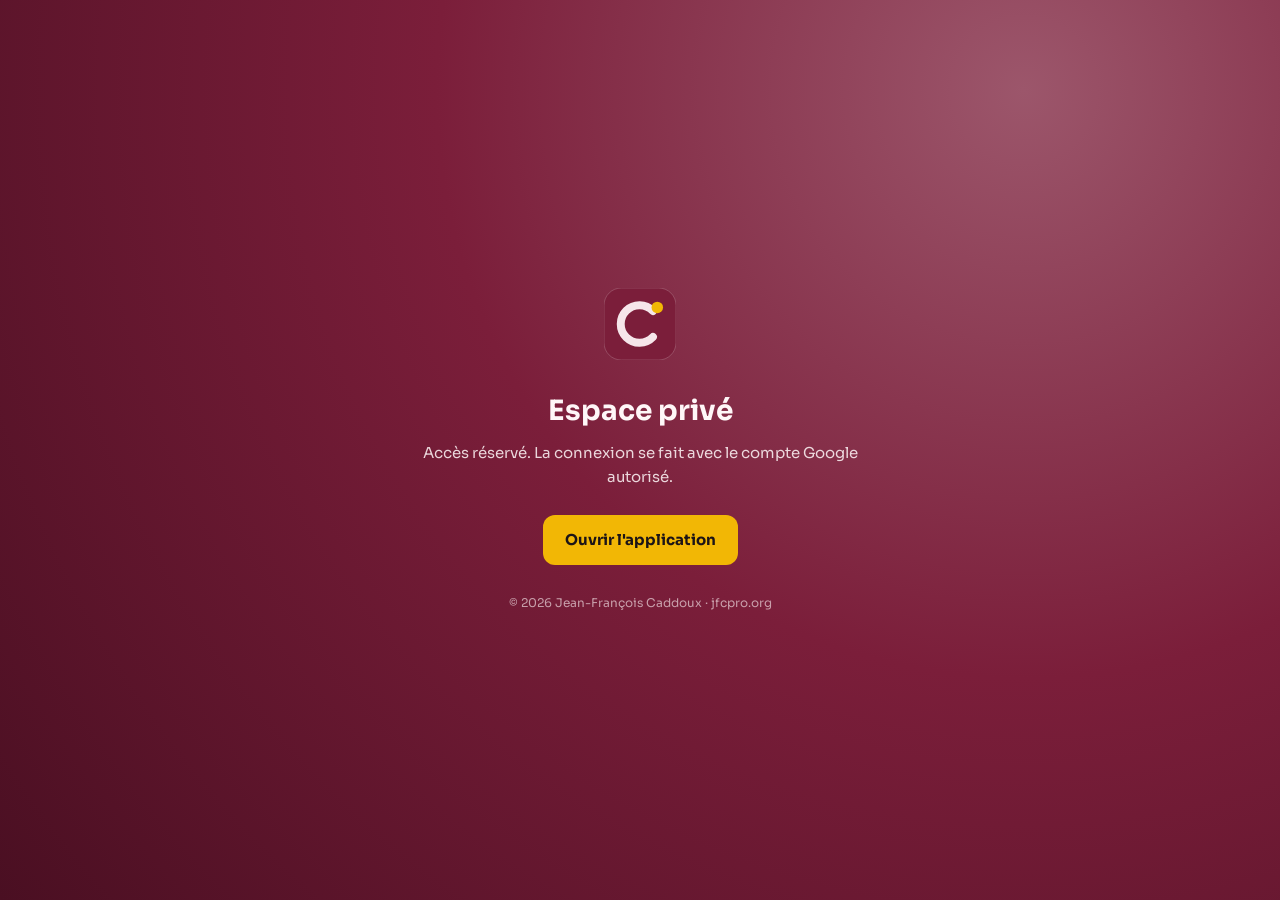
==== espace/index.html @ 615955d3 "Espace privé : application PLAN B (nouvelles pages, rien d'existant modifié) Co-Authored-By: Claude " ====
<!doctype html>
<html lang="fr">
<head>
<meta charset="utf-8">
<meta name="viewport" content="width=device-width, initial-scale=1">
<meta name="robots" content="noindex, nofollow">
<title>Espace privé</title>
<link rel="preconnect" href="https://fonts.googleapis.com">
<link href="https://fonts.googleapis.com/css2?family=Sora:wght@400;600;700&display=swap" rel="stylesheet">
<style>
:root{--bordeaux:#7B1E3A;--dore:#F2B705;--rose:#F6E6EA;--nuit:#1C1417}
*{box-sizing:border-box}
body{margin:0;min-height:100vh;display:grid;place-items:center;background:radial-gradient(circle at 80% 10%,#9C566B 0,#7B1E3A 45%,#4A0F22 100%);color:#FFF7F8;font:400 15px/1.6 "Sora","Segoe UI",system-ui,sans-serif;padding:24px 16px}
.c{max-width:440px;text-align:center}
h1{font-size:28px;margin:22px 0 8px}
p{opacity:.85;margin:0 0 26px}
a.btn{display:inline-block;background:var(--dore);color:var(--nuit);font-weight:700;text-decoration:none;padding:13px 22px;border-radius:12px}
a.btn:focus-visible{outline:2px solid #fff;outline-offset:3px}
small{display:block;margin-top:28px;opacity:.6;font-size:12px}
</style>
</head>
<body>
<div class="c">
  <svg width="72" height="72" viewBox="0 0 100 100" aria-hidden="true"><rect width="100" height="100" rx="24" fill="#7B1E3A" stroke="rgba(255,255,255,.25)"/><path d="M68 32a26 26 0 1 0 0 36" fill="none" stroke="#F6E6EA" stroke-width="11" stroke-linecap="round"/><circle cx="74" cy="27" r="8" fill="#F2B705"/></svg>
  <h1>Espace privé</h1>
  <p>Accès réservé. La connexion se fait avec le compte Google autorisé.</p>
  <a class="btn" id="ouvrir" href="https://script.google.com/macros/s/A_REMPLACER/exec">Ouvrir l'application</a>
  <small>© 2026 Jean-François Caddoux · jfcpro.org</small>
</div>
</body>
</html>
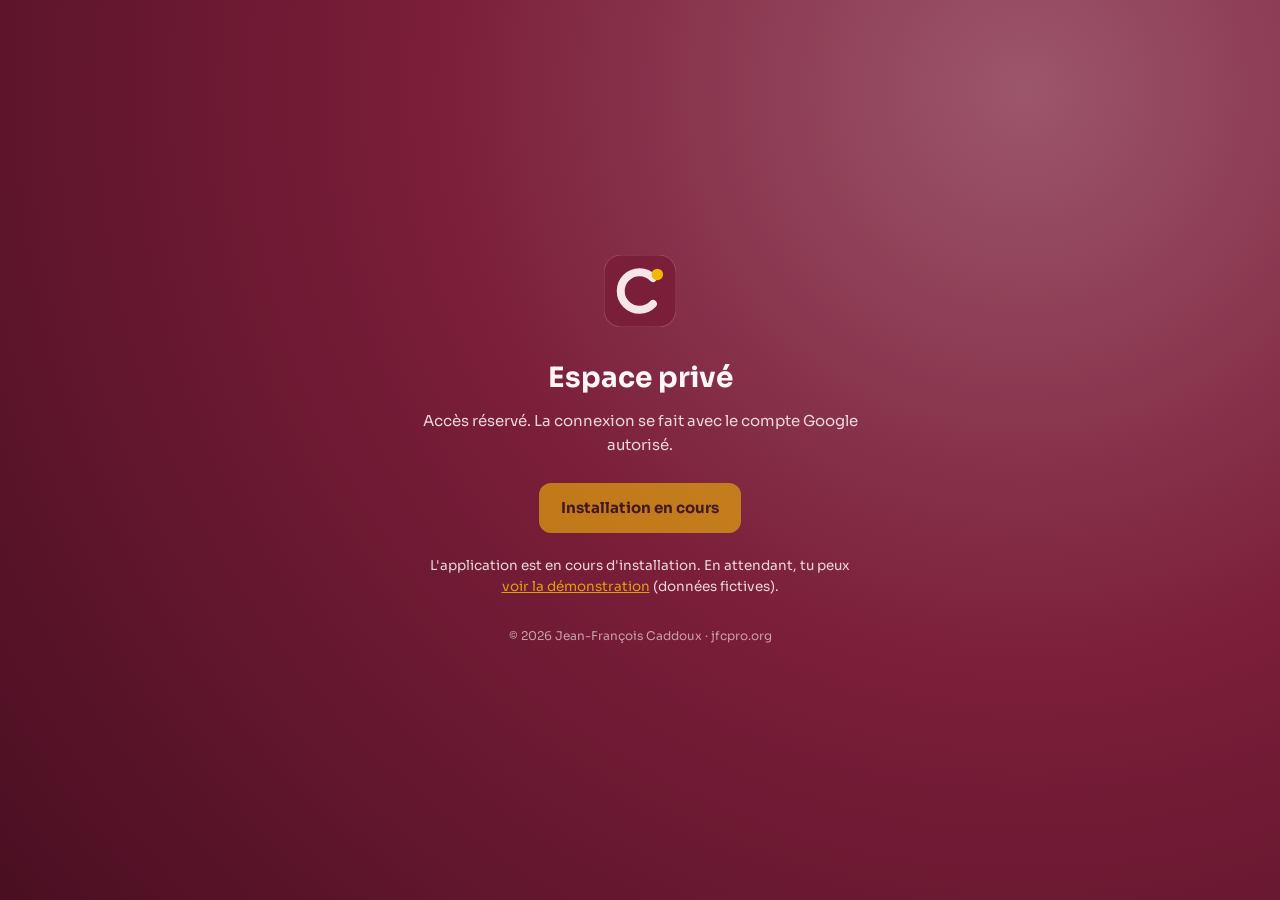
==== commit f2709687: "Espace privé : message d'attente tant que le script Google n'est pas installé Co-Authored-By: Claude" ====
--- a/espace/index.html
+++ b/espace/index.html
@@ -25,7 +25,12 @@
   <h1>Espace privé</h1>
   <p>Accès réservé. La connexion se fait avec le compte Google autorisé.</p>
   <a class="btn" id="ouvrir" href="https://script.google.com/macros/s/A_REMPLACER/exec">Ouvrir l'application</a>
+  <p id="attente" hidden style="margin:22px 0 0;font-size:13.5px">L'application est en cours d'installation. En attendant, tu peux <a href="app.html" style="color:#F2B705">voir la démonstration</a> (données fictives).</p>
   <small>© 2026 Jean-François Caddoux · jfcpro.org</small>
 </div>
+<script>
+/* Tant que l'adresse du script Google n'est pas renseignée, le bouton ne mène nulle part. */
+(function(){var b=document.getElementById("ouvrir");if(b.href.indexOf("A_REMPLACER")>-1){b.removeAttribute("href");b.textContent="Installation en cours";b.style.opacity=".6";b.style.cursor="default";document.getElementById("attente").hidden=false;}})();
+</script>
 </body>
 </html>
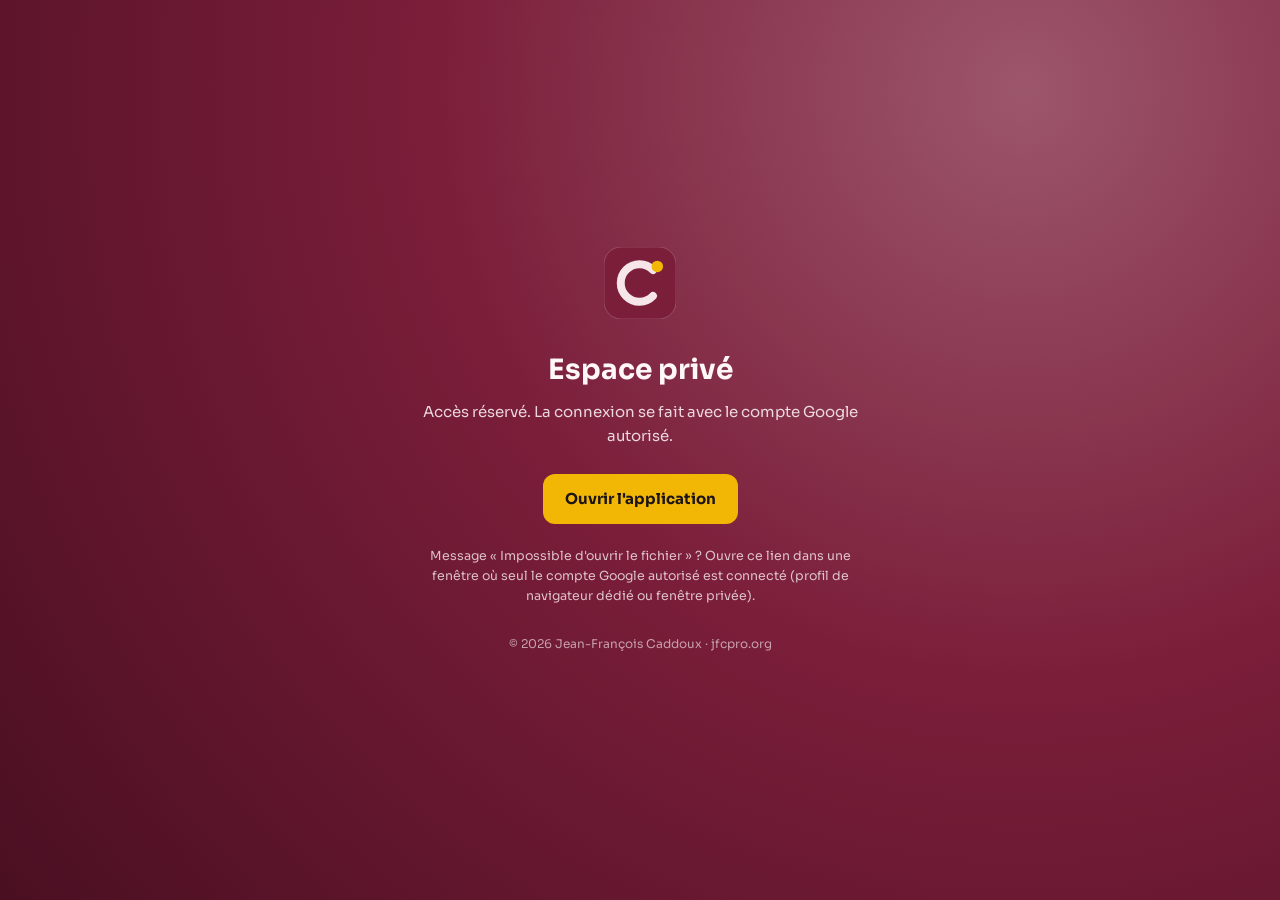
==== commit 44dad8fa: "Espace privé : adresse du script Google et aide en cas de plusieurs comptes connectés Co-Authored-By" ====
--- a/espace/index.html
+++ b/espace/index.html
@@ -24,8 +24,9 @@
   <svg width="72" height="72" viewBox="0 0 100 100" aria-hidden="true"><rect width="100" height="100" rx="24" fill="#7B1E3A" stroke="rgba(255,255,255,.25)"/><path d="M68 32a26 26 0 1 0 0 36" fill="none" stroke="#F6E6EA" stroke-width="11" stroke-linecap="round"/><circle cx="74" cy="27" r="8" fill="#F2B705"/></svg>
   <h1>Espace privé</h1>
   <p>Accès réservé. La connexion se fait avec le compte Google autorisé.</p>
-  <a class="btn" id="ouvrir" href="https://script.google.com/macros/s/A_REMPLACER/exec">Ouvrir l'application</a>
+  <a class="btn" id="ouvrir" href="https://script.google.com/macros/s/AKfycbwuAe_X6dY9B3bUfY0TDh4H8kwhv3Q4S3y_eRBID-aYE3i5eskFtsUFac7fjnuxEe-UMQ/exec">Ouvrir l'application</a>
   <p id="attente" hidden style="margin:22px 0 0;font-size:13.5px">L'application est en cours d'installation. En attendant, tu peux <a href="app.html" style="color:#F2B705">voir la démonstration</a> (données fictives).</p>
+  <p style="margin:22px 0 0;font-size:12.5px;opacity:.75">Message « Impossible d'ouvrir le fichier » ? Ouvre ce lien dans une fenêtre où seul le compte Google autorisé est connecté (profil de navigateur dédié ou fenêtre privée).</p>
   <small>© 2026 Jean-François Caddoux · jfcpro.org</small>
 </div>
 <script>
